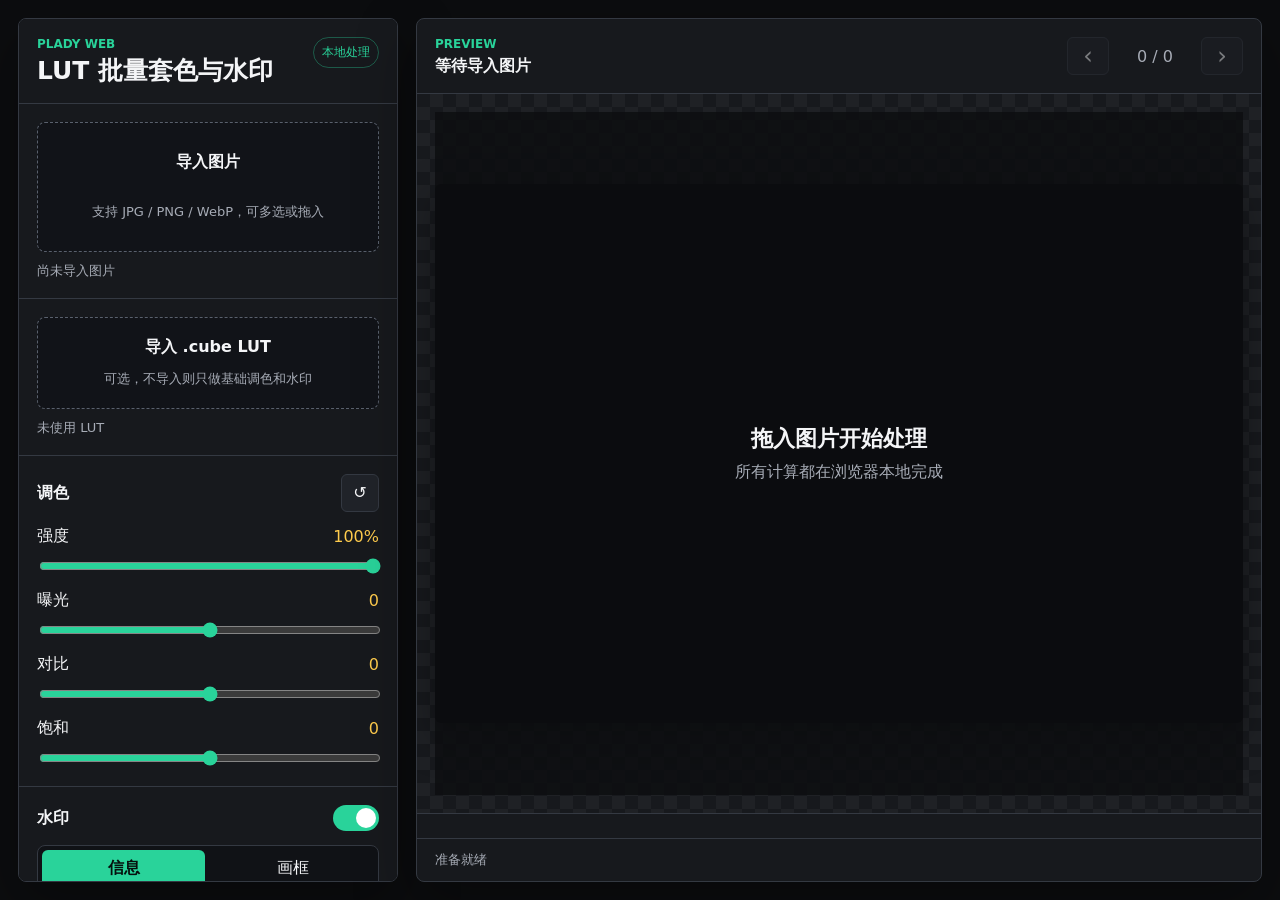
==== web/index.html @ 0af4fe30 "Deploy web app with GitHub Pages" ====
<!doctype html>
<html lang="zh-CN">
  <head>
    <meta charset="utf-8">
    <meta name="viewport" content="width=device-width, initial-scale=1">
    <title>Plady LUT 批量套色与水印</title>
    <link rel="stylesheet" href="./styles.css">
  </head>
  <body>
    <main class="app">
      <section class="workspace">
        <aside class="panel sidebar" aria-label="导入与设置">
          <div class="brand">
            <div>
              <p class="eyebrow">Plady Web</p>
              <h1>LUT 批量套色与水印</h1>
            </div>
            <span class="status" id="privacyStatus">本地处理</span>
          </div>

          <div class="section">
            <label class="dropzone" for="imageInput" id="imageDropzone">
              <span class="dropzone-title">导入图片</span>
              <span class="dropzone-copy">支持 JPG / PNG / WebP，可多选或拖入</span>
              <input id="imageInput" type="file" accept="image/*" multiple>
            </label>
            <div class="file-meta" id="imageMeta">尚未导入图片</div>
          </div>

          <div class="section">
            <label class="dropzone compact" for="lutInput" id="lutDropzone">
              <span class="dropzone-title">导入 .cube LUT</span>
              <span class="dropzone-copy">可选，不导入则只做基础调色和水印</span>
              <input id="lutInput" type="file" accept=".cube,text/plain">
            </label>
            <div class="file-meta" id="lutMeta">未使用 LUT</div>
          </div>

          <div class="section">
            <div class="section-head">
              <h2>调色</h2>
              <button class="icon-button" type="button" id="resetAdjustments" title="重置调色">↺</button>
            </div>
            <label class="control">
              <span>强度 <output id="intensityValue">100%</output></span>
              <input id="lutIntensity" type="range" min="0" max="100" value="100">
            </label>
            <label class="control">
              <span>曝光 <output id="exposureValue">0</output></span>
              <input id="exposure" type="range" min="-100" max="100" value="0">
            </label>
            <label class="control">
              <span>对比 <output id="contrastValue">0</output></span>
              <input id="contrast" type="range" min="-100" max="100" value="0">
            </label>
            <label class="control">
              <span>饱和 <output id="saturationValue">0</output></span>
              <input id="saturation" type="range" min="-100" max="100" value="0">
            </label>
          </div>

          <div class="section">
            <div class="section-head">
              <h2>水印</h2>
              <label class="switch">
                <input id="watermarkEnabled" type="checkbox" checked>
                <span></span>
              </label>
            </div>
            <div class="segmented" role="group" aria-label="水印样式">
              <button type="button" class="active" data-style="metadata">信息</button>
              <button type="button" data-style="frame">画框</button>
            </div>
            <label class="control text-control">
              <span>主标题</span>
              <input id="watermarkTitle" type="text" value="PLADY">
            </label>
            <label class="control text-control">
              <span>副标题</span>
              <input id="watermarkSubtitle" type="text" value="LUT Batch Applier">
            </label>
            <label class="control">
              <span>字号 <output id="fontSizeValue">30</output></span>
              <input id="fontSize" type="range" min="16" max="80" value="30">
            </label>
            <label class="control">
              <span>透明度 <output id="opacityValue">85%</output></span>
              <input id="watermarkOpacity" type="range" min="10" max="100" value="85">
            </label>
            <div class="color-row">
              <label>
                <span>文字</span>
                <input id="textColor" type="color" value="#ffffff">
              </label>
              <label>
                <span>背景</span>
                <input id="frameColor" type="color" value="#111111">
              </label>
            </div>
          </div>

          <div class="section">
            <h2>导出</h2>
            <label class="control">
              <span>长边限制 <output id="maxEdgeValue">2400px</output></span>
              <input id="maxEdge" type="range" min="800" max="6000" step="100" value="2400">
            </label>
            <label class="control">
              <span>JPEG 质量 <output id="qualityValue">92%</output></span>
              <input id="jpegQuality" type="range" min="60" max="100" value="92">
            </label>
            <button class="primary" type="button" id="exportButton" disabled>导出 ZIP</button>
          </div>
        </aside>

        <section class="stage" aria-label="预览">
          <div class="toolbar">
            <div>
              <p class="eyebrow">Preview</p>
              <h2 id="previewTitle">等待导入图片</h2>
            </div>
            <div class="toolbar-actions">
              <button type="button" id="prevImage" title="上一张">‹</button>
              <span id="imageCounter">0 / 0</span>
              <button type="button" id="nextImage" title="下一张">›</button>
            </div>
          </div>
          <div class="canvas-wrap">
            <canvas id="previewCanvas" width="1200" height="800"></canvas>
            <div class="empty-state" id="emptyState">
              <strong>拖入图片开始处理</strong>
              <span>所有计算都在浏览器本地完成</span>
            </div>
          </div>
          <div class="queue" id="imageQueue"></div>
          <div class="log" id="log" role="status" aria-live="polite">准备就绪</div>
        </section>
      </section>
    </main>

    <script src="./app.js"></script>
  </body>
</html>
---- web/styles.css ----
:root {
  color-scheme: dark;
  --bg: #0c0d0f;
  --panel: #17191d;
  --panel-2: #202329;
  --line: #343942;
  --text: #f4f5f7;
  --muted: #a7acb6;
  --accent: #29d39a;
  --accent-2: #ffcc4d;
  --danger: #ff6b6b;
  --shadow: 0 20px 60px rgba(0, 0, 0, .35);
  font-family: Inter, ui-sans-serif, system-ui, -apple-system, BlinkMacSystemFont, "Segoe UI", sans-serif;
}

* {
  box-sizing: border-box;
}

body {
  margin: 0;
  min-height: 100vh;
  background: var(--bg);
  color: var(--text);
}

button,
input {
  font: inherit;
}

button {
  border: 1px solid var(--line);
  background: var(--panel-2);
  color: var(--text);
  border-radius: 6px;
  min-height: 38px;
  cursor: pointer;
}

button:disabled {
  cursor: not-allowed;
  opacity: .45;
}

.app {
  min-height: 100vh;
  padding: 18px;
}

.workspace {
  display: grid;
  grid-template-columns: minmax(300px, 380px) minmax(0, 1fr);
  gap: 18px;
  min-height: calc(100vh - 36px);
}

.panel,
.stage {
  background: var(--panel);
  border: 1px solid var(--line);
  border-radius: 8px;
  box-shadow: var(--shadow);
}

.sidebar {
  overflow: auto;
  max-height: calc(100vh - 36px);
}

.brand,
.section,
.toolbar {
  padding: 18px;
  border-bottom: 1px solid var(--line);
}

.brand {
  display: flex;
  align-items: flex-start;
  justify-content: space-between;
  gap: 16px;
}

.eyebrow {
  margin: 0 0 6px;
  color: var(--accent);
  font-size: 12px;
  font-weight: 700;
  letter-spacing: 0;
  text-transform: uppercase;
}

h1,
h2 {
  margin: 0;
  line-height: 1.1;
}

h1 {
  font-size: 25px;
}

h2 {
  font-size: 16px;
}

.status {
  white-space: nowrap;
  border: 1px solid rgba(41, 211, 154, .35);
  color: var(--accent);
  padding: 6px 8px;
  border-radius: 999px;
  font-size: 12px;
}

.dropzone {
  display: grid;
  gap: 8px;
  place-items: center;
  min-height: 130px;
  padding: 18px;
  border: 1px dashed #59606c;
  border-radius: 8px;
  background: #111318;
  text-align: center;
  cursor: pointer;
}

.dropzone.compact {
  min-height: 92px;
}

.dropzone.dragover {
  border-color: var(--accent);
  background: rgba(41, 211, 154, .08);
}

.dropzone input {
  display: none;
}

.dropzone-title {
  font-weight: 800;
}

.dropzone-copy,
.file-meta,
.log {
  color: var(--muted);
  font-size: 13px;
}

.file-meta {
  margin-top: 10px;
}

.section-head,
.toolbar,
.toolbar-actions,
.color-row,
.control span {
  display: flex;
  align-items: center;
}

.section-head,
.toolbar,
.control span {
  justify-content: space-between;
  gap: 12px;
}

.icon-button {
  width: 38px;
  padding: 0;
}

.control {
  display: grid;
  gap: 9px;
  margin-top: 14px;
}

.control output {
  color: var(--accent-2);
  font-variant-numeric: tabular-nums;
}

input[type="range"] {
  width: 100%;
  accent-color: var(--accent);
}

.text-control input {
  width: 100%;
  min-height: 38px;
  border: 1px solid var(--line);
  border-radius: 6px;
  background: #101216;
  color: var(--text);
  padding: 0 10px;
}

.segmented {
  display: grid;
  grid-template-columns: 1fr 1fr;
  gap: 6px;
  margin-top: 14px;
  padding: 4px;
  background: #101216;
  border: 1px solid var(--line);
  border-radius: 8px;
}

.segmented button {
  border: 0;
  background: transparent;
}

.segmented button.active {
  background: var(--accent);
  color: #06100d;
  font-weight: 800;
}

.switch input {
  display: none;
}

.switch span {
  display: block;
  width: 46px;
  height: 26px;
  border-radius: 999px;
  background: #3a404a;
  position: relative;
}

.switch span::after {
  content: "";
  position: absolute;
  width: 20px;
  height: 20px;
  left: 3px;
  top: 3px;
  border-radius: 50%;
  background: #fff;
  transition: transform .18s ease;
}

.switch input:checked + span {
  background: var(--accent);
}

.switch input:checked + span::after {
  transform: translateX(20px);
}

.color-row {
  gap: 12px;
  margin-top: 14px;
}

.color-row label {
  display: grid;
  gap: 8px;
  flex: 1;
  color: var(--muted);
  font-size: 13px;
}

.color-row input {
  width: 100%;
  min-height: 38px;
  border: 1px solid var(--line);
  border-radius: 6px;
  background: var(--panel-2);
  padding: 4px;
}

.primary {
  width: 100%;
  margin-top: 16px;
  border: 0;
  background: var(--accent);
  color: #07110d;
  font-weight: 900;
}

.stage {
  display: grid;
  grid-template-rows: auto minmax(320px, 1fr) auto auto;
  min-width: 0;
  overflow: hidden;
}

.toolbar-actions {
  gap: 10px;
}

.toolbar-actions button {
  width: 42px;
  padding: 0;
  font-size: 24px;
}

.toolbar-actions span {
  min-width: 72px;
  text-align: center;
  color: var(--muted);
  font-variant-numeric: tabular-nums;
}

.canvas-wrap {
  position: relative;
  display: grid;
  place-items: center;
  padding: 18px;
  min-height: 0;
  background:
    linear-gradient(45deg, rgba(255,255,255,.035) 25%, transparent 25%),
    linear-gradient(-45deg, rgba(255,255,255,.035) 25%, transparent 25%),
    linear-gradient(45deg, transparent 75%, rgba(255,255,255,.035) 75%),
    linear-gradient(-45deg, transparent 75%, rgba(255,255,255,.035) 75%);
  background-size: 26px 26px;
  background-position: 0 0, 0 13px, 13px -13px, -13px 0;
}

canvas {
  max-width: 100%;
  max-height: 100%;
  width: auto;
  height: auto;
  border-radius: 6px;
  background: #0a0b0d;
  box-shadow: 0 14px 40px rgba(0, 0, 0, .4);
}

.empty-state {
  position: absolute;
  inset: 18px;
  display: grid;
  place-content: center;
  gap: 8px;
  text-align: center;
  color: var(--muted);
  background: rgba(12, 13, 15, .8);
}

.empty-state strong {
  color: var(--text);
  font-size: 22px;
}

.queue {
  display: flex;
  gap: 10px;
  padding: 12px 18px;
  overflow-x: auto;
  border-top: 1px solid var(--line);
}

.thumb {
  width: 82px;
  height: 58px;
  flex: 0 0 auto;
  border: 2px solid transparent;
  border-radius: 6px;
  padding: 0;
  overflow: hidden;
  background: #090a0c;
}

.thumb.active {
  border-color: var(--accent);
}

.thumb img {
  width: 100%;
  height: 100%;
  object-fit: cover;
  display: block;
}

.log {
  padding: 12px 18px;
  border-top: 1px solid var(--line);
}

@media (max-width: 900px) {
  .app {
    padding: 10px;
  }

  .workspace {
    grid-template-columns: 1fr;
    min-height: auto;
  }

  .sidebar {
    max-height: none;
  }

  .stage {
    min-height: 70vh;
  }

  .toolbar {
    align-items: flex-start;
    flex-direction: column;
  }
}
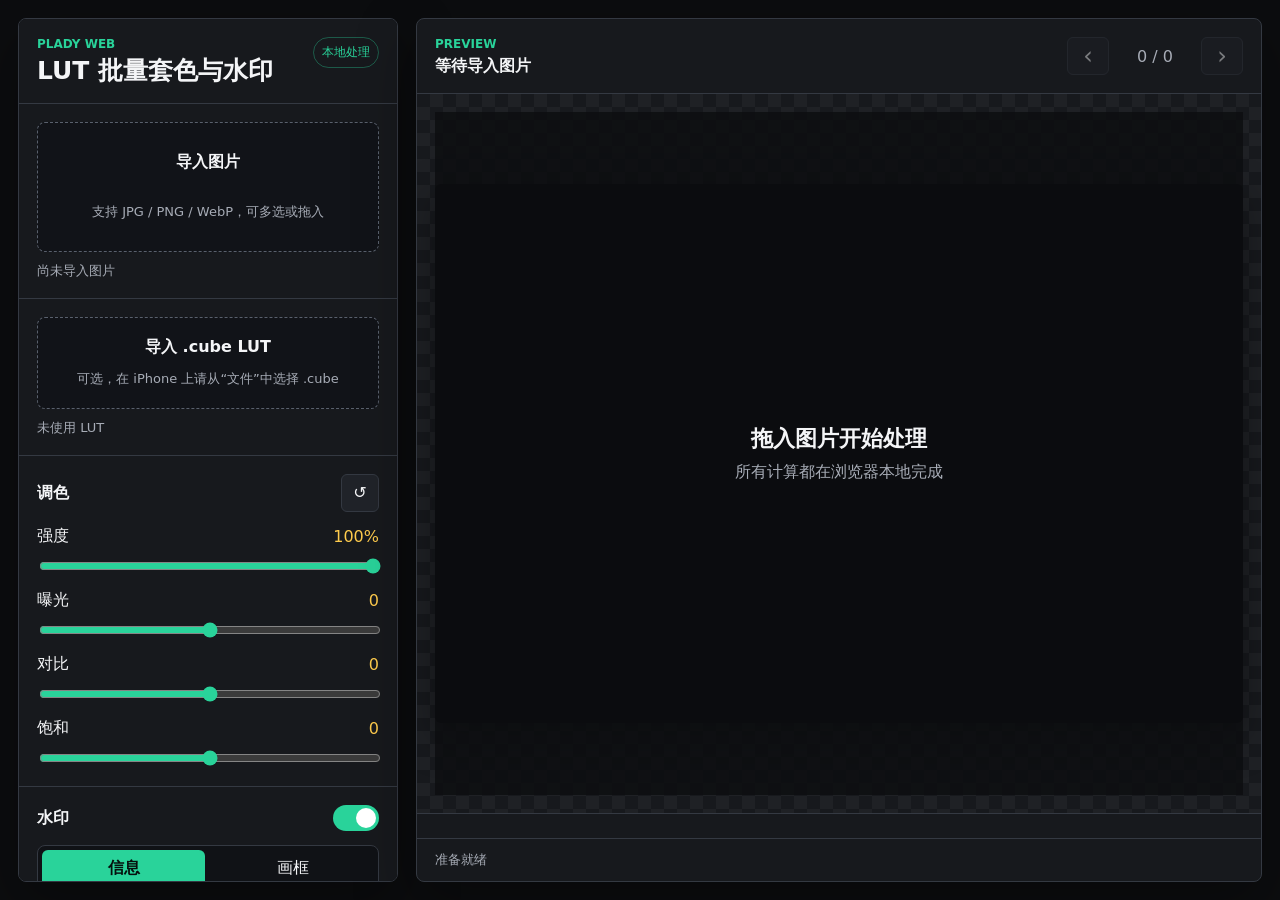
==== commit 78696562: "Fix cube import on mobile Safari" ====
--- a/web/index.html
+++ b/web/index.html
@@ -30,8 +30,8 @@
           <div class="section">
             <label class="dropzone compact" for="lutInput" id="lutDropzone">
               <span class="dropzone-title">导入 .cube LUT</span>
-              <span class="dropzone-copy">可选，不导入则只做基础调色和水印</span>
-              <input id="lutInput" type="file" accept=".cube,text/plain">
+              <span class="dropzone-copy">可选，在 iPhone 上请从“文件”中选择 .cube</span>
+              <input id="lutInput" type="file">
             </label>
             <div class="file-meta" id="lutMeta">未使用 LUT</div>
           </div>
--- a/web/styles.css
+++ b/web/styles.css
@@ -137,7 +137,11 @@
 }
 
 .dropzone input {
-  display: none;
+  position: absolute;
+  width: 1px;
+  height: 1px;
+  opacity: 0;
+  pointer-events: none;
 }
 
 .dropzone-title {
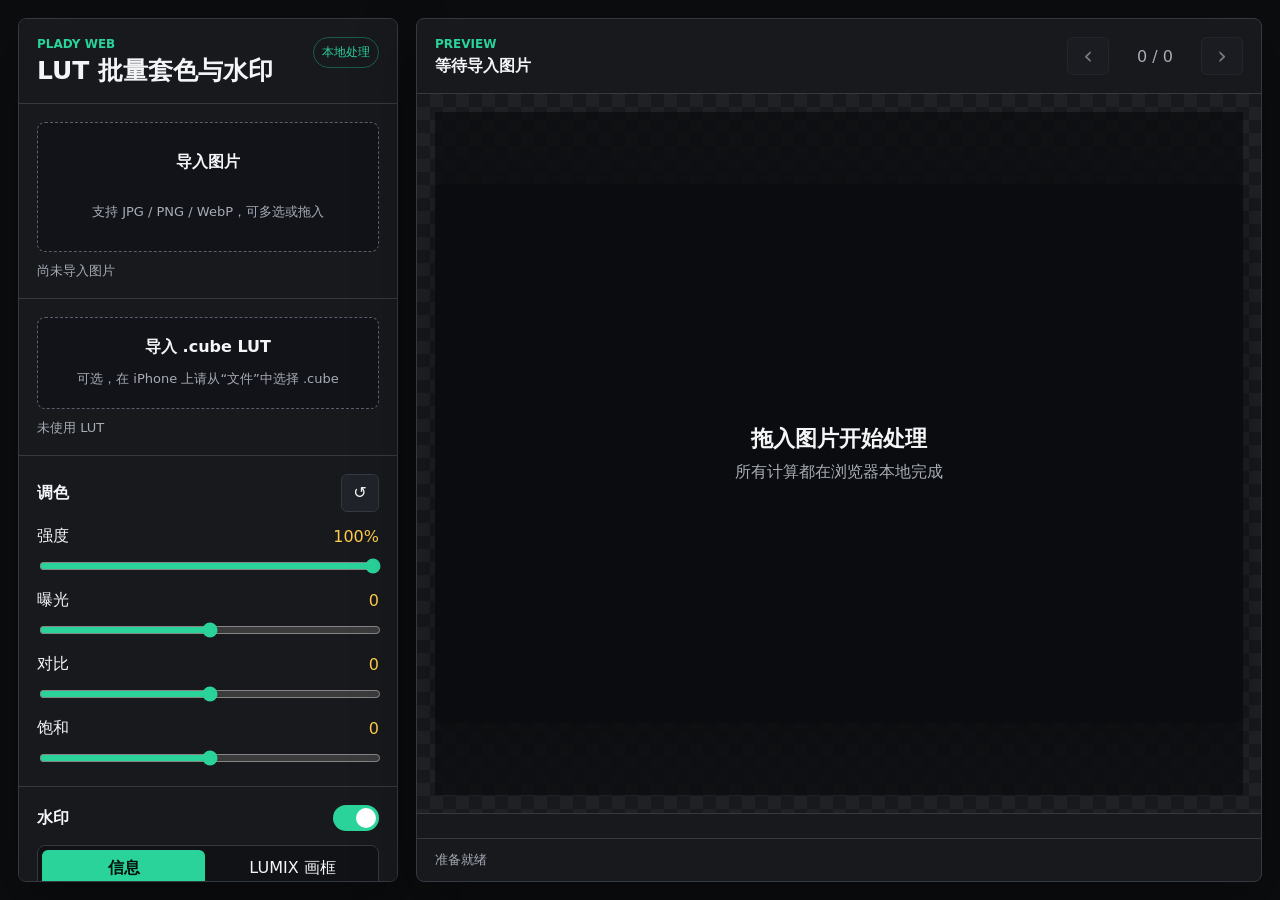
==== commit c98c3203: "Match Mac watermark rendering on web" ====
--- a/web/index.html
+++ b/web/index.html
@@ -69,7 +69,7 @@
             </div>
             <div class="segmented" role="group" aria-label="水印样式">
               <button type="button" class="active" data-style="metadata">信息</button>
-              <button type="button" data-style="frame">画框</button>
+              <button type="button" data-style="frame">LUMIX 画框</button>
             </div>
             <label class="control text-control">
               <span>主标题</span>
@@ -90,11 +90,11 @@
             <div class="color-row">
               <label>
                 <span>文字</span>
-                <input id="textColor" type="color" value="#ffffff">
+                <input id="textColor" type="color" value="#000000">
               </label>
               <label>
                 <span>背景</span>
-                <input id="frameColor" type="color" value="#111111">
+                <input id="frameColor" type="color" value="#ffffff">
               </label>
             </div>
           </div>
--- a/web/styles.css
+++ b/web/styles.css
@@ -13,6 +13,22 @@
   font-family: Inter, ui-sans-serif, system-ui, -apple-system, BlinkMacSystemFont, "Segoe UI", sans-serif;
 }
 
+@font-face {
+  font-family: "Stanger";
+  src: url("./assets/fonts/Stanger.otf") format("opentype");
+  font-weight: 400;
+  font-style: normal;
+  font-display: block;
+}
+
+@font-face {
+  font-family: "Nyght Serif";
+  src: url("./assets/fonts/NyghtSerif-RegularItalic.otf") format("opentype");
+  font-weight: 400;
+  font-style: italic;
+  font-display: block;
+}
+
 * {
   box-sizing: border-box;
 }
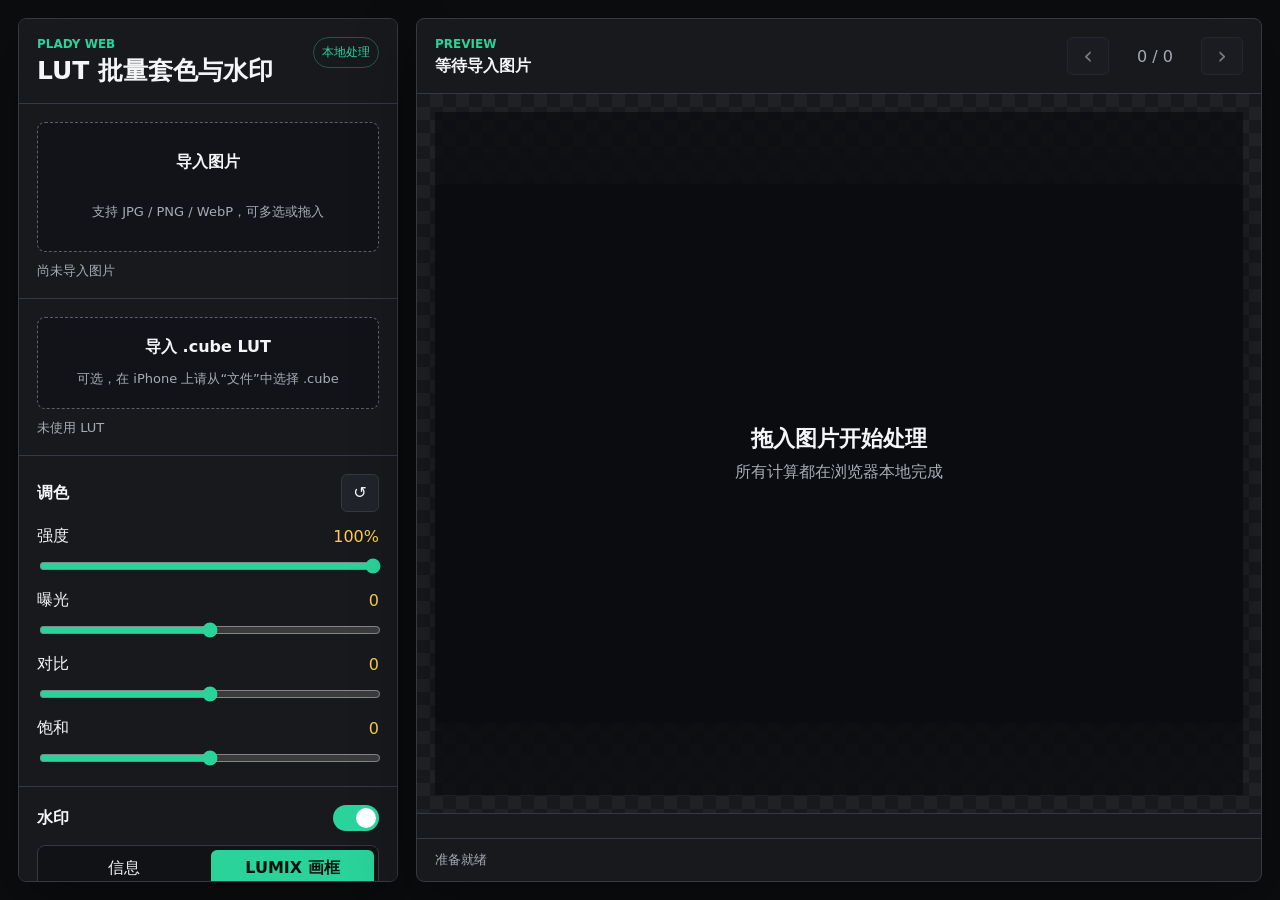
==== commit 5c169311: "Match default Lumix frame watermark text" ====
--- a/web/index.html
+++ b/web/index.html
@@ -68,16 +68,16 @@
               </label>
             </div>
             <div class="segmented" role="group" aria-label="水印样式">
-              <button type="button" class="active" data-style="metadata">信息</button>
-              <button type="button" data-style="frame">LUMIX 画框</button>
+              <button type="button" data-style="metadata">信息</button>
+              <button type="button" class="active" data-style="frame">LUMIX 画框</button>
             </div>
             <label class="control text-control">
-              <span>主标题</span>
-              <input id="watermarkTitle" type="text" value="PLADY">
+              <span>顶部标题</span>
+              <input id="watermarkTitle" type="text" value="LUMIX L10">
             </label>
             <label class="control text-control">
-              <span>副标题</span>
-              <input id="watermarkSubtitle" type="text" value="LUT Batch Applier">
+              <span>右下文字</span>
+              <input id="watermarkSubtitle" type="text" value="Y2000-LX Plady">
             </label>
             <label class="control">
               <span>字号 <output id="fontSizeValue">30</output></span>
@@ -90,11 +90,11 @@
             <div class="color-row">
               <label>
                 <span>文字</span>
-                <input id="textColor" type="color" value="#000000">
+                <input id="textColor" type="color" value="#0d0a09">
               </label>
               <label>
                 <span>背景</span>
-                <input id="frameColor" type="color" value="#ffffff">
+                <input id="frameColor" type="color" value="#f0e8d6">
               </label>
             </div>
           </div>
--- a/web/styles.css
+++ b/web/styles.css
@@ -13,22 +13,6 @@
   font-family: Inter, ui-sans-serif, system-ui, -apple-system, BlinkMacSystemFont, "Segoe UI", sans-serif;
 }
 
-@font-face {
-  font-family: "Stanger";
-  src: url("./assets/fonts/Stanger.otf") format("opentype");
-  font-weight: 400;
-  font-style: normal;
-  font-display: block;
-}
-
-@font-face {
-  font-family: "Nyght Serif";
-  src: url("./assets/fonts/NyghtSerif-RegularItalic.otf") format("opentype");
-  font-weight: 400;
-  font-style: italic;
-  font-display: block;
-}
-
 * {
   box-sizing: border-box;
 }
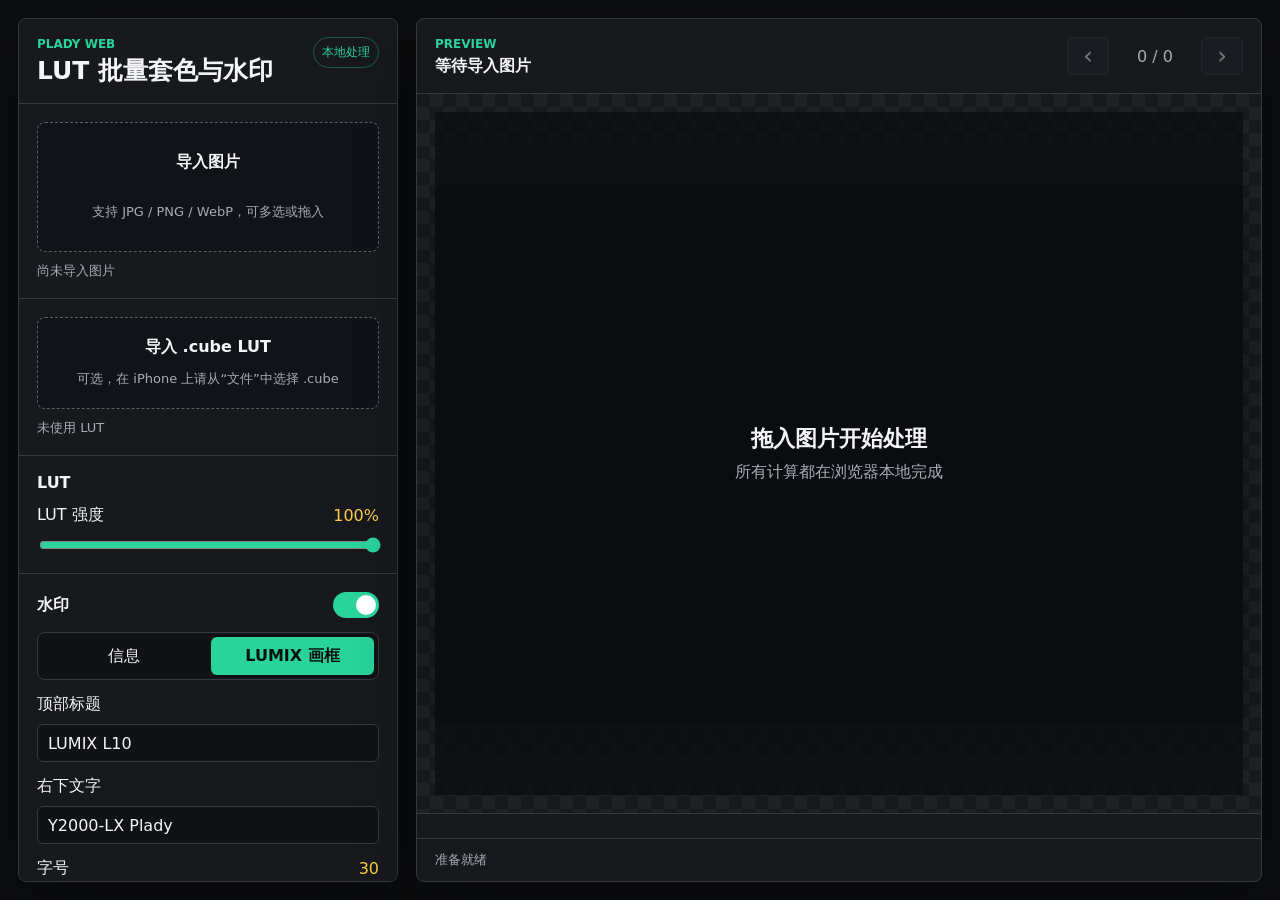
==== commit 26cb2b59: "Remove manual color adjustments from web app" ====
--- a/web/index.html
+++ b/web/index.html
@@ -38,24 +38,11 @@
 
           <div class="section">
             <div class="section-head">
-              <h2>调色</h2>
-              <button class="icon-button" type="button" id="resetAdjustments" title="重置调色">↺</button>
+              <h2>LUT</h2>
             </div>
             <label class="control">
-              <span>强度 <output id="intensityValue">100%</output></span>
+              <span>LUT 强度 <output id="intensityValue">100%</output></span>
               <input id="lutIntensity" type="range" min="0" max="100" value="100">
-            </label>
-            <label class="control">
-              <span>曝光 <output id="exposureValue">0</output></span>
-              <input id="exposure" type="range" min="-100" max="100" value="0">
-            </label>
-            <label class="control">
-              <span>对比 <output id="contrastValue">0</output></span>
-              <input id="contrast" type="range" min="-100" max="100" value="0">
-            </label>
-            <label class="control">
-              <span>饱和 <output id="saturationValue">0</output></span>
-              <input id="saturation" type="range" min="-100" max="100" value="0">
             </label>
           </div>
 
@@ -87,14 +74,18 @@
               <span>透明度 <output id="opacityValue">85%</output></span>
               <input id="watermarkOpacity" type="range" min="10" max="100" value="85">
             </label>
+            <label class="control checkbox-control">
+              <span>按照片主色</span>
+              <input id="photoThemeEnabled" type="checkbox" checked>
+            </label>
             <div class="color-row">
               <label>
                 <span>文字</span>
-                <input id="textColor" type="color" value="#0d0a09">
+                <input id="textColor" type="color" value="#000000">
               </label>
               <label>
                 <span>背景</span>
-                <input id="frameColor" type="color" value="#f0e8d6">
+                <input id="frameColor" type="color" value="#ffffff">
               </label>
             </div>
           </div>
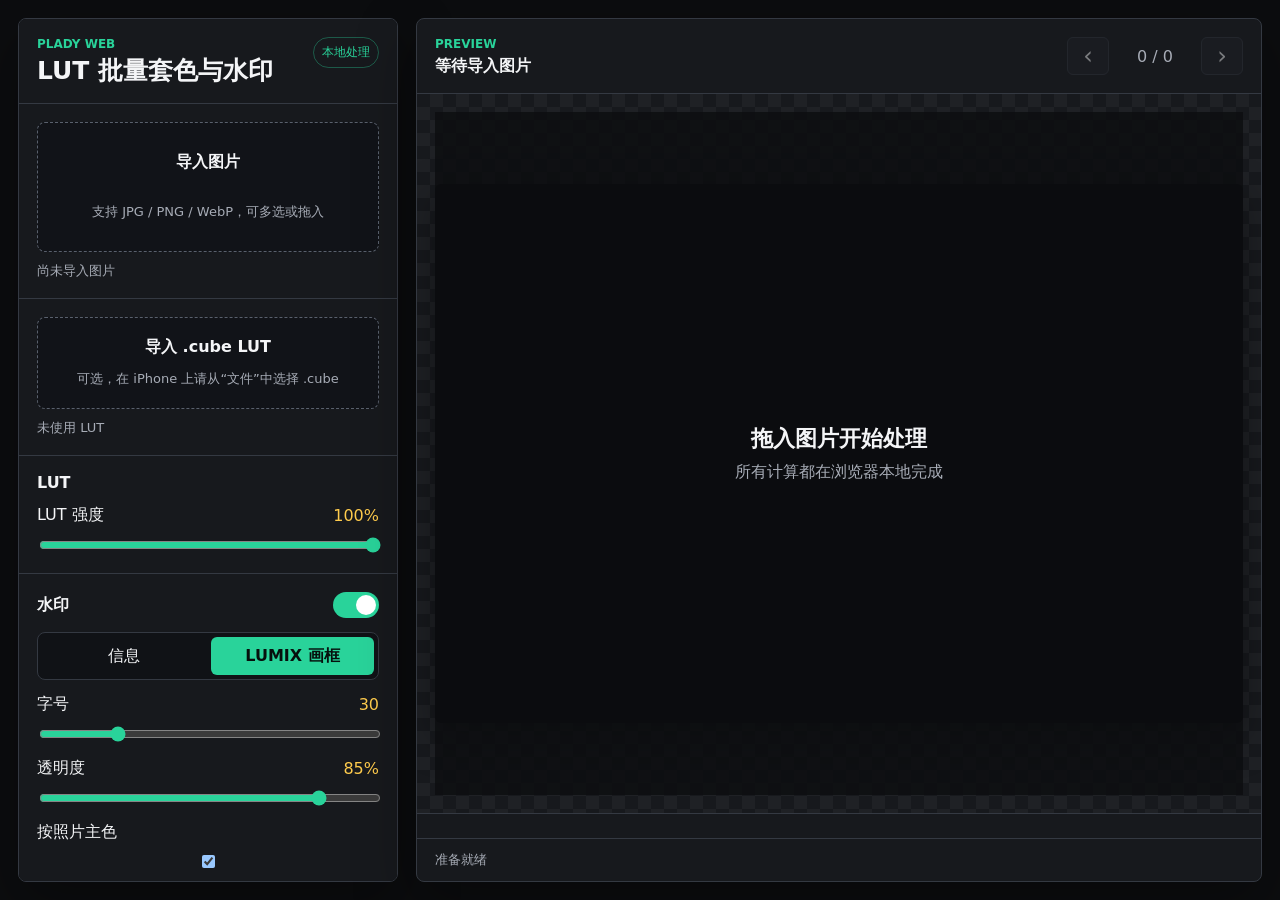
==== commit 5cc0f0bc: "Match Lumix frame text source to Mac app" ====
--- a/web/index.html
+++ b/web/index.html
@@ -58,14 +58,6 @@
               <button type="button" data-style="metadata">信息</button>
               <button type="button" class="active" data-style="frame">LUMIX 画框</button>
             </div>
-            <label class="control text-control">
-              <span>顶部标题</span>
-              <input id="watermarkTitle" type="text" value="LUMIX L10">
-            </label>
-            <label class="control text-control">
-              <span>右下文字</span>
-              <input id="watermarkSubtitle" type="text" value="Y2000-LX Plady">
-            </label>
             <label class="control">
               <span>字号 <output id="fontSizeValue">30</output></span>
               <input id="fontSize" type="range" min="16" max="80" value="30">
